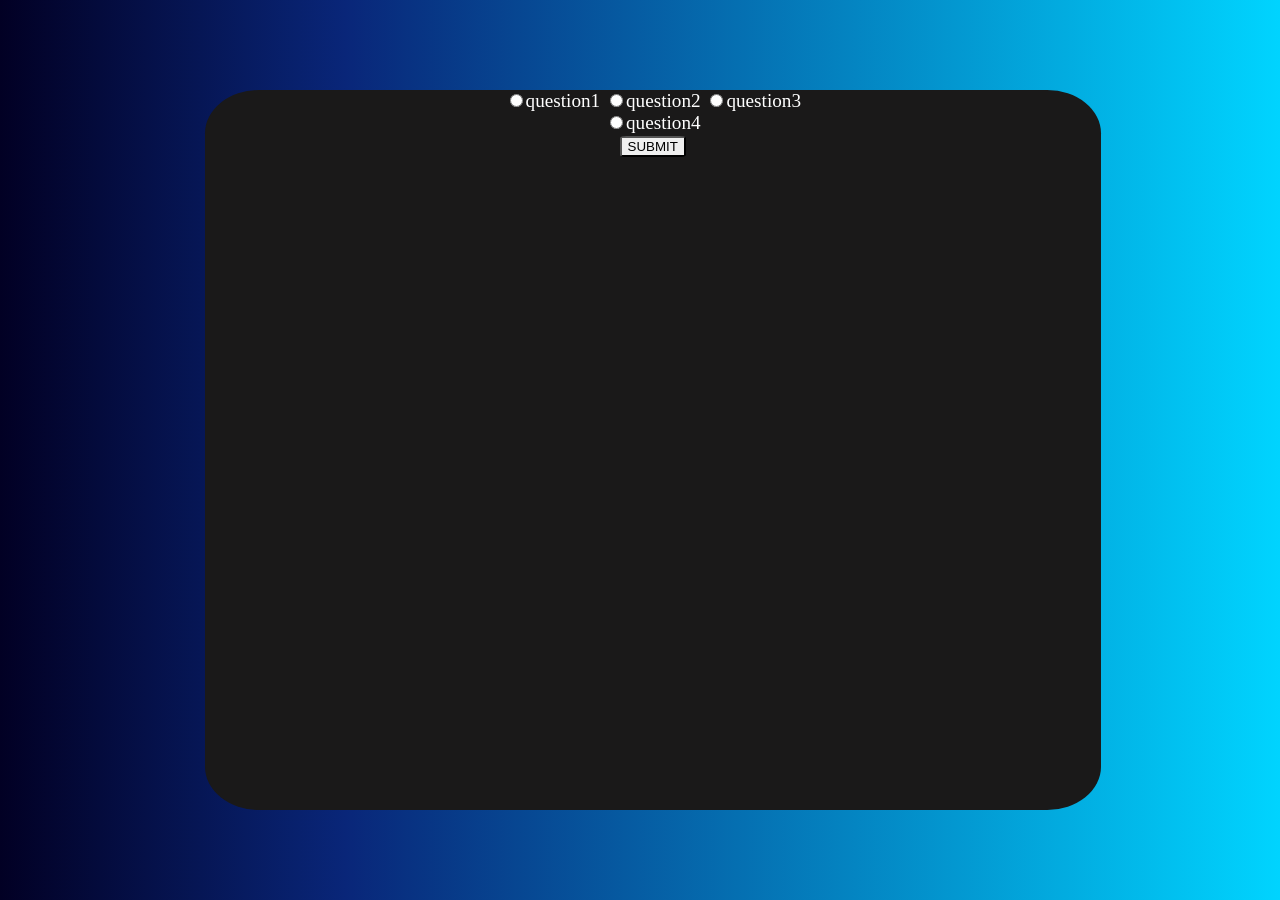
==== index.html @ d2f11b45 "worked on mobile ui and fixed bugs" ====
<!DOCTYPE html>
<html lang="en">

<head>
    <meta charset="UTF-8">
    <meta http-equiv="X-UA-Compatible" content="IE=edge">
    <meta name="viewport" content="width=device-width, initial-scale=1.0">
    <title>Document</title>
    <link rel="stylesheet" href="style.css">
</head>

<body>
 <div class="box-div">
      <div id="bruh">
   
        <input type="radio" name="question1" class="questions" id="A"><label id="label-el-A" for="A">question1</label>
        <input type="radio" name="question1" class="questions" id="B"><label id="label-el-B" for="B">question2</label>
        <input type="radio" name="question1" class="questions" id="C"><label for="C">question3</label><br>
        <input type="radio" name="question1" class="questions" id="D"><label for="D">question4</label><br>
        <input type="submit" value="SUBMIT" class="questions" id="SUBMIT-EL" onclick="submit()">
        </div>
        <div class="bruh">

        </div>
        <div class="bruh">
        
        </div>
        <div class="bruh">
        
        </div>
        <div class="bruh">
        
        </div>
        <div class="bruh">
        
        </div>
        <div class="bruh">
        
        </div>
        <div class="bruh">
        
        </div>
        <div class="bruh">
        
        </div>
      </div id="bruh">
</div>
    <script src="script.js"></script>
</body>

</html>
---- style.css ----
html {
    background: rgb(2, 0, 36);
    background: linear-gradient(90deg, rgba(2, 0, 36, 1) 0%, rgba(9, 38, 121, 1) 27%, rgba(8, 50, 130, 1) 32%, rgba(0, 212, 255, 1) 100%);
    margin: 0%;
    padding: 0%;

}

#bruh {
    text-align: center;
    color: white;
    background-color: rgb(26, 25, 25);
    margin-top: 10%;
    width: 70%;
    position: absolute;
    top: 10%;
    left: 16%;
    height: 80vh;
    margin: auto;
    font-size: 120%;
    border-radius: 6%;
}

#SUBMIT-EL {
    border-radius: 10%;
}

#SUBMIT-EL:hover {
    background-color: grey;
}
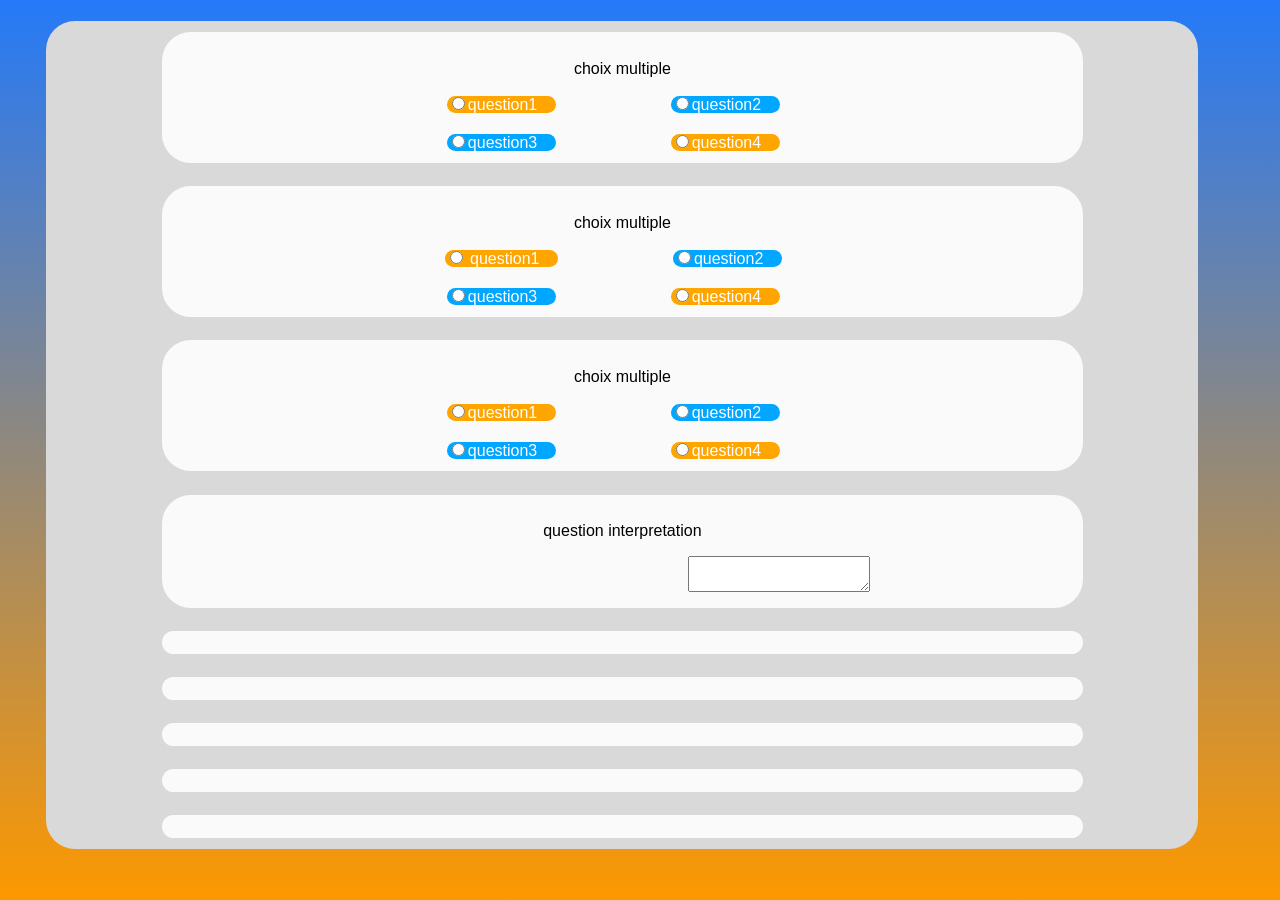
==== commit 8bf6cf5c: "worked on css" ====
--- a/index.html
+++ b/index.html
@@ -6,27 +6,47 @@
     <meta http-equiv="X-UA-Compatible" content="IE=edge">
     <meta name="viewport" content="width=device-width, initial-scale=1.0">
     <title>Document</title>
-    <link rel="stylesheet" href="style.css">
+    <link rel="stylesheet" href="mobile.css">
 </head>
 
 <body>
  <div class="box-div">
-      <div id="bruh">
-   
-        <input type="radio" name="question1" class="questions" id="A"><label id="label-el-A" for="A">question1</label>
-        <input type="radio" name="question1" class="questions" id="B"><label id="label-el-B" for="B">question2</label>
-        <input type="radio" name="question1" class="questions" id="C"><label for="C">question3</label><br>
-        <input type="radio" name="question1" class="questions" id="D"><label for="D">question4</label><br>
-        <input type="submit" value="SUBMIT" class="questions" id="SUBMIT-EL" onclick="submit()">
+      <div class="bruh">
+        <p>choix multiple</p>
+       <span id="spanA"> <input type="radio" name="question1" class="questions" class="questionA" id="A"><label id="label-el-A" for="A">question1</label></span>
+       <span id="spanB"><input type="radio" name="question1" class="questions" class="questionB" id="B"><label id="label-el-B" for="B">question2</label></span><br><br>
+       <span id="spanC"> <input type="radio" name="question1" class="questions" class="questionC" id="C"><label id="label-el-C" for="C">question3</label></span>
+        <span id="spanD"><input type="radio" name="question1" class="questions" class="questionD" id="D"><label id="label-el-D" for="D">question4</label></span>
+
         </div>
         <div class="bruh">
+                <p>choix multiple</p> 
+        <span id="spanA"> <input type="radio" name="question2" class="questions" class="questionA" id="2A"><label id="label-el-A" for="2A">
+                question1</label></span>
+        <span id="spanB"><input type="radio" name="question2" class="questions" class="questionB" id="2B"><label id="label-el-B"
+                for="2B">question2</label></span><br><br>
+        <span id="spanC"> <input type="radio" name="question2" class="questions" class="questionC" id="2C"><label id="label-el-C"
+                for="2C">question3</label></span>
+        <span id="spanD"><input type="radio" name="question2" class="questions" class="questionD" id="2D"><label id="label-el-D"
+                for="2D">question4</label></span>
+
+        </div>
+        <div class="bruh">
+                <p>choix multiple</p>
+        <span id="spanA"> <input type="radio" name="question3" class="questions" class="questionA" id="3A"><label id="label-el-A"
+                for="3A">question1</label></span>
+        <span id="spanB"><input type="radio" name="question3" class="questions" class="questionB" id="3B"><label id="label-el-B"
+                for="3B">question2</label></span><br><br>
+        <span id="spanC"> <input type="radio" name="question3" class="questions" class="questionC" id="3C"><label id="label-el-C"
+                for="3C">question3</label></span>
+        <span id="spanD"><input type="radio" name="question3" class="questions" class="questionD" id="3D"><label id="label-el-D"
+                for="3D">question4</label></span>
 
         </div>
         <div class="bruh">
         
-        </div>
-        <div class="bruh">
-        
+            <p>question interpretation</p>
+            <textarea id="question-interpreté-input" ></textarea>
         </div>
         <div class="bruh">
         
--- a/mobile.css
+++ b/mobile.css
@@ -0,0 +1,121 @@
+/* Rectangle 1 */
+:root {
+    /* Rectangle 1 */
+
+    position: absolute;
+    width: 100%;
+    height: 100%;
+
+    background: linear-gradient(0deg, #FD9800 0%, rgba(0, 102, 255, 0.880208) 102.64%, rgba(217, 217, 217, 0) 102.65%);
+    background-attachment: fixed;
+font-family: Verdana, Geneva, Tahoma, sans-serif;
+font-size: 100%;
+}
+
+/* Rectangle 5 */
+
+/* Rectangle 5 */
+.box-div {
+    position: absolute;
+    width: 90%;
+    height: fit-content;
+    margin: 5%;
+    background: #D9D9D9;
+    border-radius: 29px;
+    display: flex;
+    align-items: center;
+    justify-content: center;
+    flex-direction: column;
+    margin-bottom: 10%;
+    margin-left: 3%;
+    margin-top: 1%;
+
+}
+
+
+
+
+
+
+
+/* Rectangle 30 */
+.bruh {
+    width: 80%;
+    height: fit-content;
+    background: rgba(255, 255, 255, 0.880208);
+    border-radius: 28.63025px;
+   
+    margin-bottom: 1%;
+    margin-top: 1%;
+    padding: 1% 0%;
+    text-align: center;
+}
+
+p{
+text-align: center;
+}
+
+#spanA {
+  position: relative;
+  right: 7%;
+  color: white;
+  background-color: orange;
+  padding-right: 2%;
+  border-radius: 100px;
+  
+}
+
+#spanA:hover{
+    background-color: rgb(191, 125, 3);
+}
+
+#spanB {
+    position: relative;
+    left: 5%;
+    color: white;
+        background-color: rgb(0, 166, 255);
+        padding-right: 2%;
+        border-radius: 10px;
+}
+
+
+
+#spanC {
+    position: relative;
+    right: 7%;
+    position: relative;
+    color: white;
+    background-color: rgb(0, 166, 255);
+    padding-right: 2%;
+    border-radius: 10px;
+}
+
+
+
+#spanD {
+    position: relative;
+    left: 5%;
+    color: white;
+    background-color: orange;
+    padding-right: 2%;
+    border-radius: 10px;
+    
+}
+
+
+
+
+#question-interpreté-input{
+    position: relative;
+    left: 17%;
+    
+    
+}
+
+input{
+position: relative;
+top: 1%;
+}
+
+
+
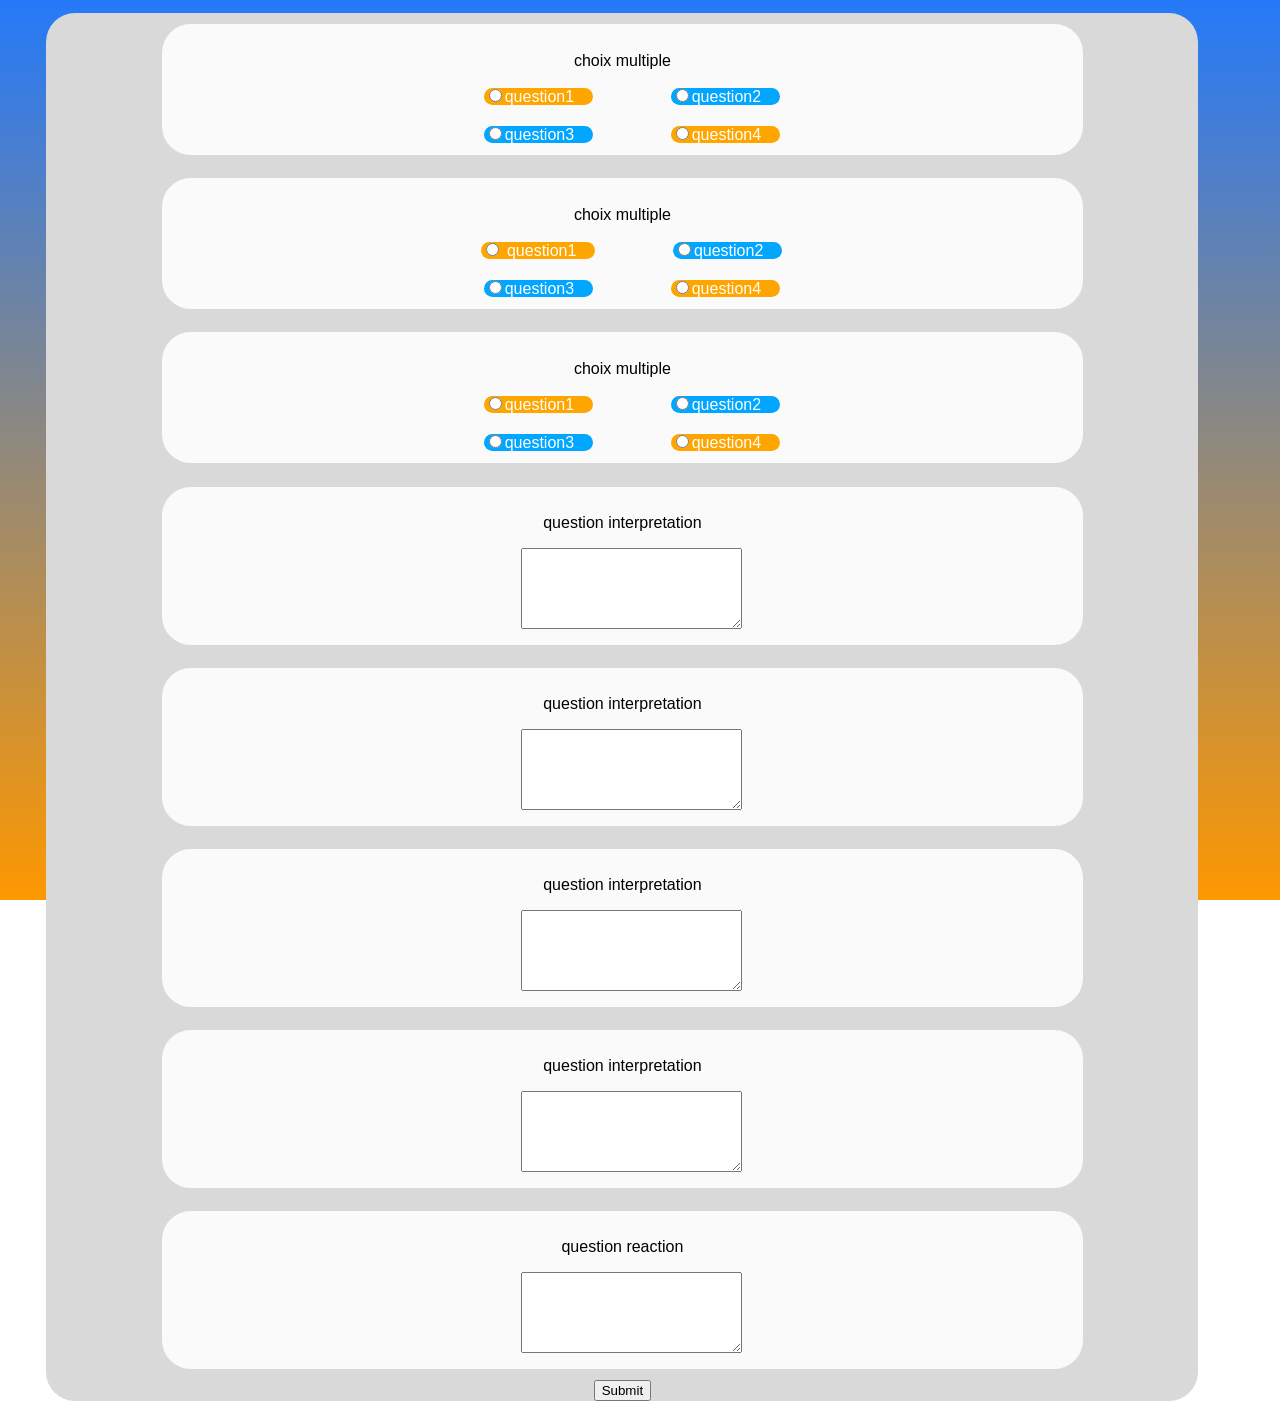
==== commit b7d8436c: "tried to work on mobile css" ====
--- a/index.html
+++ b/index.html
@@ -10,60 +10,62 @@
 </head>
 
 <body>
- <div class="box-div">
+ <div id="box-div">
       <div class="bruh">
         <p>choix multiple</p>
-       <span id="spanA"> <input type="radio" name="question1" class="questions" class="questionA" id="A"><label id="label-el-A" for="A">question1</label></span>
-       <span id="spanB"><input type="radio" name="question1" class="questions" class="questionB" id="B"><label id="label-el-B" for="B">question2</label></span><br><br>
-       <span id="spanC"> <input type="radio" name="question1" class="questions" class="questionC" id="C"><label id="label-el-C" for="C">question3</label></span>
-        <span id="spanD"><input type="radio" name="question1" class="questions" class="questionD" id="D"><label id="label-el-D" for="D">question4</label></span>
+       <span class="spanA"> <input type="radio" name="question1" class="questions" class="questionA" id="A"><label id="label-el-A" for="A">question1</label></span>
+       <span class="spanB"><input type="radio" name="question1" class="questions" class="questionB" id="B"><label id="label-el-B" for="B">question2</label></span><br><br>
+       <span class="spanC"> <input type="radio" name="question1" class="questions" class="questionC" id="C"><label id="label-el-C" for="C">question3</label></span>
+        <span class="spanD"><input type="radio" name="question1" class="questions" class="questionD" id="D"><label id="label-el-D" for="D">question4</label></span>
 
         </div>
         <div class="bruh">
                 <p>choix multiple</p> 
-        <span id="spanA"> <input type="radio" name="question2" class="questions" class="questionA" id="2A"><label id="label-el-A" for="2A">
+        <span class="spanA"> <input type="radio" name="question2" class="questions" class="questionA" id="A2"><label id="label-el-A" for="2A">
                 question1</label></span>
-        <span id="spanB"><input type="radio" name="question2" class="questions" class="questionB" id="2B"><label id="label-el-B"
+        <span class="spanB"><input type="radio" name="question2" class="questions" class="questionB" id="B2"><label id="label-el-B"
                 for="2B">question2</label></span><br><br>
-        <span id="spanC"> <input type="radio" name="question2" class="questions" class="questionC" id="2C"><label id="label-el-C"
+        <span class="spanC"> <input type="radio" name="question2" class="questions" class="questionC" id="C2"><label id="label-el-C"
                 for="2C">question3</label></span>
-        <span id="spanD"><input type="radio" name="question2" class="questions" class="questionD" id="2D"><label id="label-el-D"
+        <span class="spanD"><input type="radio" name="question2" class="questions" class="questionD" id="D2"><label id="label-el-D"
                 for="2D">question4</label></span>
 
         </div>
         <div class="bruh">
                 <p>choix multiple</p>
-        <span id="spanA"> <input type="radio" name="question3" class="questions" class="questionA" id="3A"><label id="label-el-A"
+        <span class="spanA"> <input type="radio" name="question3" class="questions" class="questionA" id="A3"><label id="label-el-A"
                 for="3A">question1</label></span>
-        <span id="spanB"><input type="radio" name="question3" class="questions" class="questionB" id="3B"><label id="label-el-B"
+        <span class="spanB"><input type="radio" name="question3" class="questions" class="questionB" id="B3"><label id="label-el-B"
                 for="3B">question2</label></span><br><br>
-        <span id="spanC"> <input type="radio" name="question3" class="questions" class="questionC" id="3C"><label id="label-el-C"
+        <span class="spanC"> <input type="radio" name="question3" class="questions" class="questionC" id="C3"><label id="label-el-C"
                 for="3C">question3</label></span>
-        <span id="spanD"><input type="radio" name="question3" class="questions" class="questionD" id="3D"><label id="label-el-D"
+        <span class="spanD"><input type="radio" name="question3" class="questions" class="questionD" id="D3"><label id="label-el-D"
                 for="3D">question4</label></span>
 
         </div>
         <div class="bruh">
         
             <p>question interpretation</p>
-            <textarea id="question-interpreté-input" ></textarea>
+            <textarea class="question-interpreté-input" cols="25" rows="5"></textarea>
         </div>
         <div class="bruh">
-        
+        <p>question interpretation</p>
+        <textarea class="question-interpreté-input" cols="25" rows="5"></textarea>
         </div>
         <div class="bruh">
-        
+        <p>question interpretation</p>
+        <textarea class="question-interpreté-input" cols="25" rows="5"></textarea>
         </div>
         <div class="bruh">
-        
+        <p>question interpretation</p>
+        <textarea class="question-interpreté-input" cols="25" rows="5"></textarea>
         </div>
         <div class="bruh">
-        
+        <p>question reaction</p>
+        <textarea class="question-interpreté-input" cols="25" rows="5"></textarea>
         </div>
-        <div class="bruh">
-        
-        </div>
-      </div id="bruh">
+        <input type="submit" name="" id=""> 
+     
 </div>
     <script src="script.js"></script>
 </body>
--- a/mobile.css
+++ b/mobile.css
@@ -1,24 +1,29 @@
 /* Rectangle 1 */
-:root {
+html {
     /* Rectangle 1 */
 
-    position: absolute;
-    width: 100%;
-    height: 100%;
+height: 100%;
+width: 100%;
 
     background: linear-gradient(0deg, #FD9800 0%, rgba(0, 102, 255, 0.880208) 102.64%, rgba(217, 217, 217, 0) 102.65%);
     background-attachment: fixed;
-font-family: Verdana, Geneva, Tahoma, sans-serif;
+font-family: Verdana, Tahoma, sans-serif;
 font-size: 100%;
+
+}
+
+body{
+    height: 100%;
+    width: 100%;
 }
 
 /* Rectangle 5 */
 
 /* Rectangle 5 */
-.box-div {
-    position: absolute;
+#box-div {
+   
     width: 90%;
-    height: fit-content;
+    height:  fit-content;
     margin: 5%;
     background: #D9D9D9;
     border-radius: 29px;
@@ -41,81 +46,168 @@
 /* Rectangle 30 */
 .bruh {
     width: 80%;
-    height: fit-content;
+    height: 100%;
     background: rgba(255, 255, 255, 0.880208);
     border-radius: 28.63025px;
-   
     margin-bottom: 1%;
     margin-top: 1%;
     padding: 1% 0%;
-    text-align: center;
+    text-align: center; 
 }
 
 p{
 text-align: center;
 }
 
-#spanA {
+
+.spanA {
   position: relative;
-  right: 7%;
+  right: 3%;
+  height: 100%;
   color: white;
   background-color: orange;
   padding-right: 2%;
   border-radius: 100px;
-  
-}
-
-#spanA:hover{
+  top: 100;
+}
+
+.spanA:hover{
     background-color: rgb(191, 125, 3);
 }
 
-#spanB {
+.spanB {
     position: relative;
     left: 5%;
-    color: white;
-        background-color: rgb(0, 166, 255);
-        padding-right: 2%;
-        border-radius: 10px;
-}
-
-
-
-#spanC {
-    position: relative;
-    right: 7%;
-    position: relative;
     color: white;
     background-color: rgb(0, 166, 255);
     padding-right: 2%;
     border-radius: 10px;
 }
 
-
-
-#spanD {
+.spanB:hover,.spanC:hover  {
+    background-color: rgb(0, 113, 154);
+}
+
+.spanC {
+    position: relative;
+    color: white;
+    background-color: rgb(0, 166, 255);
+    padding-right: 2%;
+    border-radius: 10px;
+    right: 3%;
+}
+
+
+
+.spanD {
     position: relative;
     left: 5%;
     color: white;
     background-color: orange;
     padding-right: 2%;
     border-radius: 10px;
+    bottom: 100%;
     
 }
 
-
-
-
-#question-interpreté-input{
-    position: relative;
-    left: 17%;
+.spanD:hover {
+    background-color: rgb(191, 125, 3);
+}
+
+
+
+
+.question-interpreté-input{
+    position: relative;
+    left: 1%;
     
     
 }
 
-input{
+label{
 position: relative;
-top: 1%;
-}
-
-
-
+}
+
+#A{
+ position: relative;
+ top: 2%;  
+}
+
+#B {
+    position: relative;
+    top: 2%;
+}
+
+#C {
+    position: relative;
+    top: 2%;
+}
+
+#D {
+    position: relative;
+    top: 2%;
+}
+
+#A2 {
+    position: relative;
+    top: 2%;
+}
+
+#B2 {
+    position: relative;
+    top: 2%;
+}
+
+#C2 {
+    position: relative;
+    top: 2%;
+}
+
+#D2 {
+    position: relative;
+    top: 2%;
+}
+
+
+#A2 {
+    position: relative;
+    top: 2%;
+}
+
+#B2 {
+    position: relative;
+    top: 2%;
+}
+
+#C2 {
+    position: relative;
+    top: 2%;
+}
+
+#D2 {
+    position: relative;
+    top: 2%;
+}
+
+
+#A3 {
+    position: relative;
+    top: 2%;
+}
+
+#B3 {
+    position: relative;
+    top: 2%;
+}
+
+#C3 {
+    position: relative;
+    top: 2%;
+}
+
+#D3 {
+    position: relative;
+    top: 2%;
+}
+
+
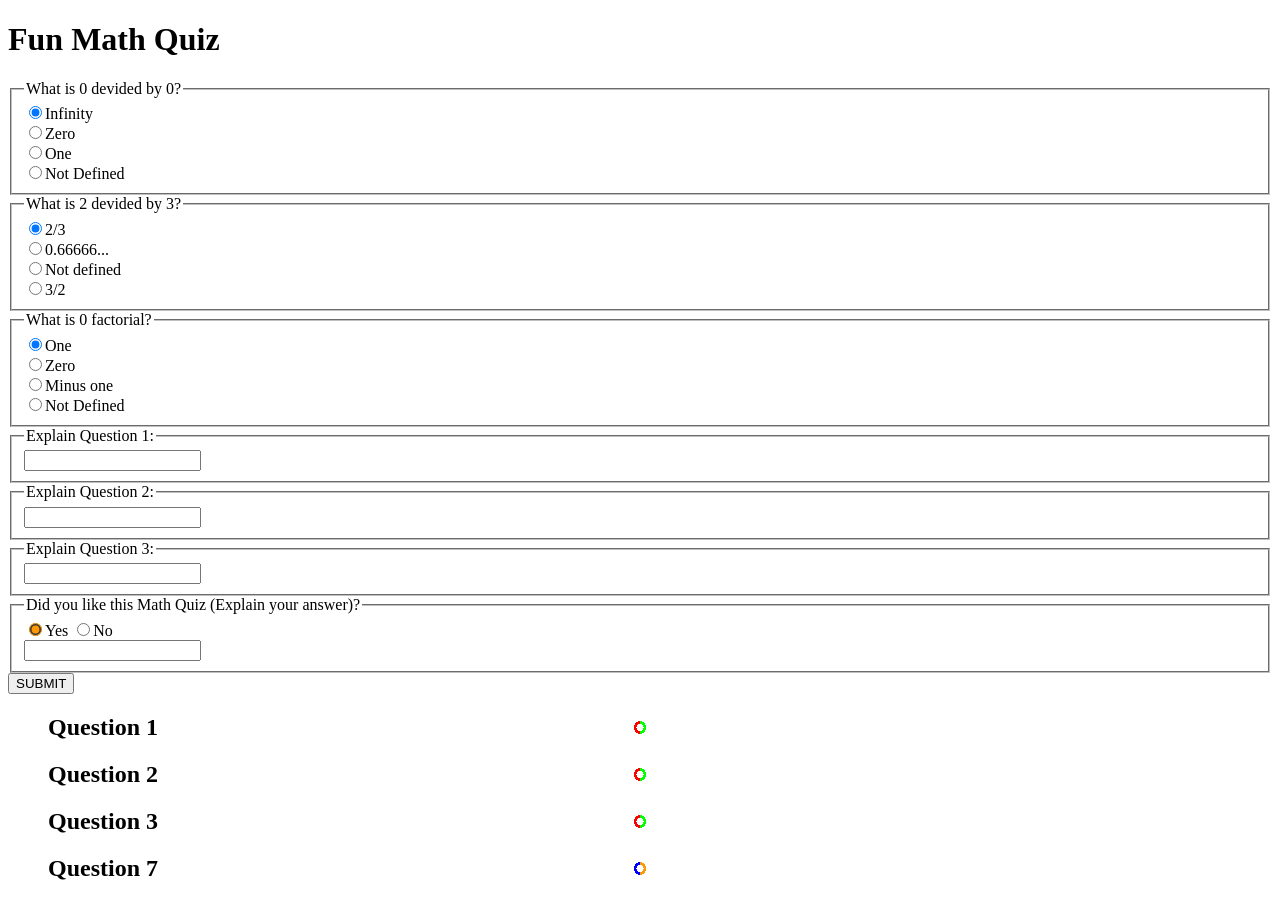
==== commit ae8e00e4: "Added Only one time per IP adress mechanic, made CSS nice and made a working answer chart" ====
--- a/index.html
+++ b/index.html
@@ -1,73 +1,131 @@
 <!DOCTYPE html>
 <html lang="en">
 
-<head>
-    <meta charset="UTF-8">
-    <meta http-equiv="X-UA-Compatible" content="IE=edge">
-    <meta name="viewport" content="width=device-width, initial-scale=1.0">
-    <title>Document</title>
-    <link rel="stylesheet" href="mobile.css">
-</head>
+    <head>
+        <meta charset="UTF-8">
+        <meta http-equiv="X-UA-Compatible" content="IE=edge">
+        <meta name="viewport" content="width=device-width, initial-scale=1.0">
+        <title>Document</title>
+        <link rel="stylesheet" href="mobile.css">
+    </head>
 
-<body>
- <div id="box-div">
-      <div class="bruh">
-        <p>choix multiple</p>
-       <span class="spanA"> <input type="radio" name="question1" class="questions" class="questionA" id="A"><label id="label-el-A" for="A">question1</label></span>
-       <span class="spanB"><input type="radio" name="question1" class="questions" class="questionB" id="B"><label id="label-el-B" for="B">question2</label></span><br><br>
-       <span class="spanC"> <input type="radio" name="question1" class="questions" class="questionC" id="C"><label id="label-el-C" for="C">question3</label></span>
-        <span class="spanD"><input type="radio" name="question1" class="questions" class="questionD" id="D"><label id="label-el-D" for="D">question4</label></span>
-
+    <body>
+        <div class = "box-div">
+            <h1 id="title">Fun Math Quiz</h1> 
+            <form method="post">
+                <fieldset class = "question">
+                    <legend>What is 0 devided by 0?</legend>
+                    <div><input type="radio" name="question1" class="checkbox" value="0" checked="checked"><label>Infinity</label></div>
+                    <div><input type="radio" name="question1" class="checkbox" value="1"><label>Zero</label></div>
+                    <div><input type="radio" name="question1" class="checkbox" value="2"><label>One</label></div>
+                    <div><input type="radio" name="question1" class="checkbox" value="3"><label>Not Defined</label></div>
+                </fieldset>
+                <fieldset class = "question">
+                    <legend>What is 2 devided by 3?</legend>
+                    <div><input type="radio" name="question2" class="checkbox" value="0" checked="checked"><label>2/3</label></div>
+                    <div><input type="radio" name="question2" class="checkbox" value="1"><label">0.66666...</label></div>
+                    <div><input type="radio" name="question2" class="checkbox" value="2"><label>Not defined</label></div>
+                    <div><input type="radio" name="question2" class="checkbox" value="3"><label>3/2</label></div>
+                </fieldset>
+                <fieldset class = "question">
+                    <legend>What is 0 factorial?</legend>
+                    <div><input type="radio" name="question3" class="checkbox" value="0" checked="checked"><label>One</label></div>
+                    <div><input type="radio" name="question3" class="checkbox" value="1"><label>Zero</label></div>
+                    <div><input type="radio" name="question3" class="checkbox" value="2"><label>Minus one</label></div>
+                    <div><input type="radio" name="question3" class="checkbox" value="3"><label>Not Defined</label></div>
+                </fieldset>
+                <fieldset class = "question">
+                    <legend>Explain Question 1:</legend>
+                    <div><input type="textarea" name="question4" class="textbox"></div>
+                </fieldset>
+                <fieldset class = "question">
+                    <legend>Explain Question 2:</legend>
+                    <div><input type="textarea" name="question5" class="textbox"></div>
+                </fieldset>
+                <fieldset class = "question">
+                    <legend>Explain Question 3:</legend>
+                    <div><input type="textarea" name="question6" class="textbox"></div>
+                </fieldset>
+                <fieldset class = "question">
+                    <legend>Did you like this Math Quiz (Explain your answer)?</legend>
+                    <div id="divYN"><input type="radio" name="question7" class="yesNo" value="0" style="accent-color:#FD9800" checked="checked"><label>Yes</label>
+                         <input type="radio" name="question7" class="yesNo" value="1" style="accent-color:#0000ff"><label>No</label></div>
+                    <div><input type="textarea" name="question7.2" class="textbox"></div>
+                </fieldset>
+                <input type="submit" value="SUBMIT" id="submit">
+            </form>
+            <div id= "statistics">
+                <figure class="pie-chart" style="background:
+                    radial-gradient(
+                        circle closest-side,
+                        white 0,
+                        white 26.22%,
+                        transparent 26.22%,
+                        transparent 46%,
+                        white 0
+                    ),
+                    conic-gradient(
+                        #00ff00 0,
+                        #00ff00 50%,
+                        #ff0000 0,
+                        #ff0000 100%
+                    );">
+                    <h2>Question 1</h2>
+                </figure>
+                <figure class="pie-chart" style="background:
+                    radial-gradient(
+                        circle closest-side,
+                        white 0,
+                        white 26.22%,
+                        transparent 26.22%,
+                        transparent 46%,
+                        white 0
+                    ),
+                    conic-gradient(
+                        #00ff00 0,
+                        #00ff00 50%,
+                        #ff0000 0,
+                        #ff0000 100%
+                    );">
+                    <h2>Question 2</h2>
+                </figure>
+                <figure class="pie-chart" style="background:
+                    radial-gradient(
+                        circle closest-side,
+                        white 0,
+                        white 26.22%,
+                        transparent 26.22%,
+                        transparent 46%,
+                        white 0
+                    ),
+                    conic-gradient(
+                        #00ff00 0,
+                        #00ff00 50%,
+                        #ff0000 0,
+                        #ff0000 100%
+                    );">
+                    <h2>Question 3</h2>
+                </figure>
+                <figure class="pie-chart" style="background:
+                    radial-gradient(
+                        circle closest-side,
+                        white 0,
+                        white 26.22%,
+                        transparent 26.22%,
+                        transparent 46%,
+                        white 0
+                    ),
+                    conic-gradient(
+                        #FD9800 0,
+                        #FD9800 50%,
+                        #0000ff 0,
+                        #0000ff 100%
+                    );">
+                    <h2>Question 7</h2>
+                </figure> 
+            </div>
         </div>
-        <div class="bruh">
-                <p>choix multiple</p> 
-        <span class="spanA"> <input type="radio" name="question2" class="questions" class="questionA" id="A2"><label id="label-el-A" for="2A">
-                question1</label></span>
-        <span class="spanB"><input type="radio" name="question2" class="questions" class="questionB" id="B2"><label id="label-el-B"
-                for="2B">question2</label></span><br><br>
-        <span class="spanC"> <input type="radio" name="question2" class="questions" class="questionC" id="C2"><label id="label-el-C"
-                for="2C">question3</label></span>
-        <span class="spanD"><input type="radio" name="question2" class="questions" class="questionD" id="D2"><label id="label-el-D"
-                for="2D">question4</label></span>
-
-        </div>
-        <div class="bruh">
-                <p>choix multiple</p>
-        <span class="spanA"> <input type="radio" name="question3" class="questions" class="questionA" id="A3"><label id="label-el-A"
-                for="3A">question1</label></span>
-        <span class="spanB"><input type="radio" name="question3" class="questions" class="questionB" id="B3"><label id="label-el-B"
-                for="3B">question2</label></span><br><br>
-        <span class="spanC"> <input type="radio" name="question3" class="questions" class="questionC" id="C3"><label id="label-el-C"
-                for="3C">question3</label></span>
-        <span class="spanD"><input type="radio" name="question3" class="questions" class="questionD" id="D3"><label id="label-el-D"
-                for="3D">question4</label></span>
-
-        </div>
-        <div class="bruh">
-        
-            <p>question interpretation</p>
-            <textarea class="question-interpreté-input" cols="25" rows="5"></textarea>
-        </div>
-        <div class="bruh">
-        <p>question interpretation</p>
-        <textarea class="question-interpreté-input" cols="25" rows="5"></textarea>
-        </div>
-        <div class="bruh">
-        <p>question interpretation</p>
-        <textarea class="question-interpreté-input" cols="25" rows="5"></textarea>
-        </div>
-        <div class="bruh">
-        <p>question interpretation</p>
-        <textarea class="question-interpreté-input" cols="25" rows="5"></textarea>
-        </div>
-        <div class="bruh">
-        <p>question reaction</p>
-        <textarea class="question-interpreté-input" cols="25" rows="5"></textarea>
-        </div>
-        <input type="submit" name="" id=""> 
-     
-</div>
-    <script src="script.js"></script>
-</body>
+        <script src="script.js"></script>
+    </body>
 
 </html>
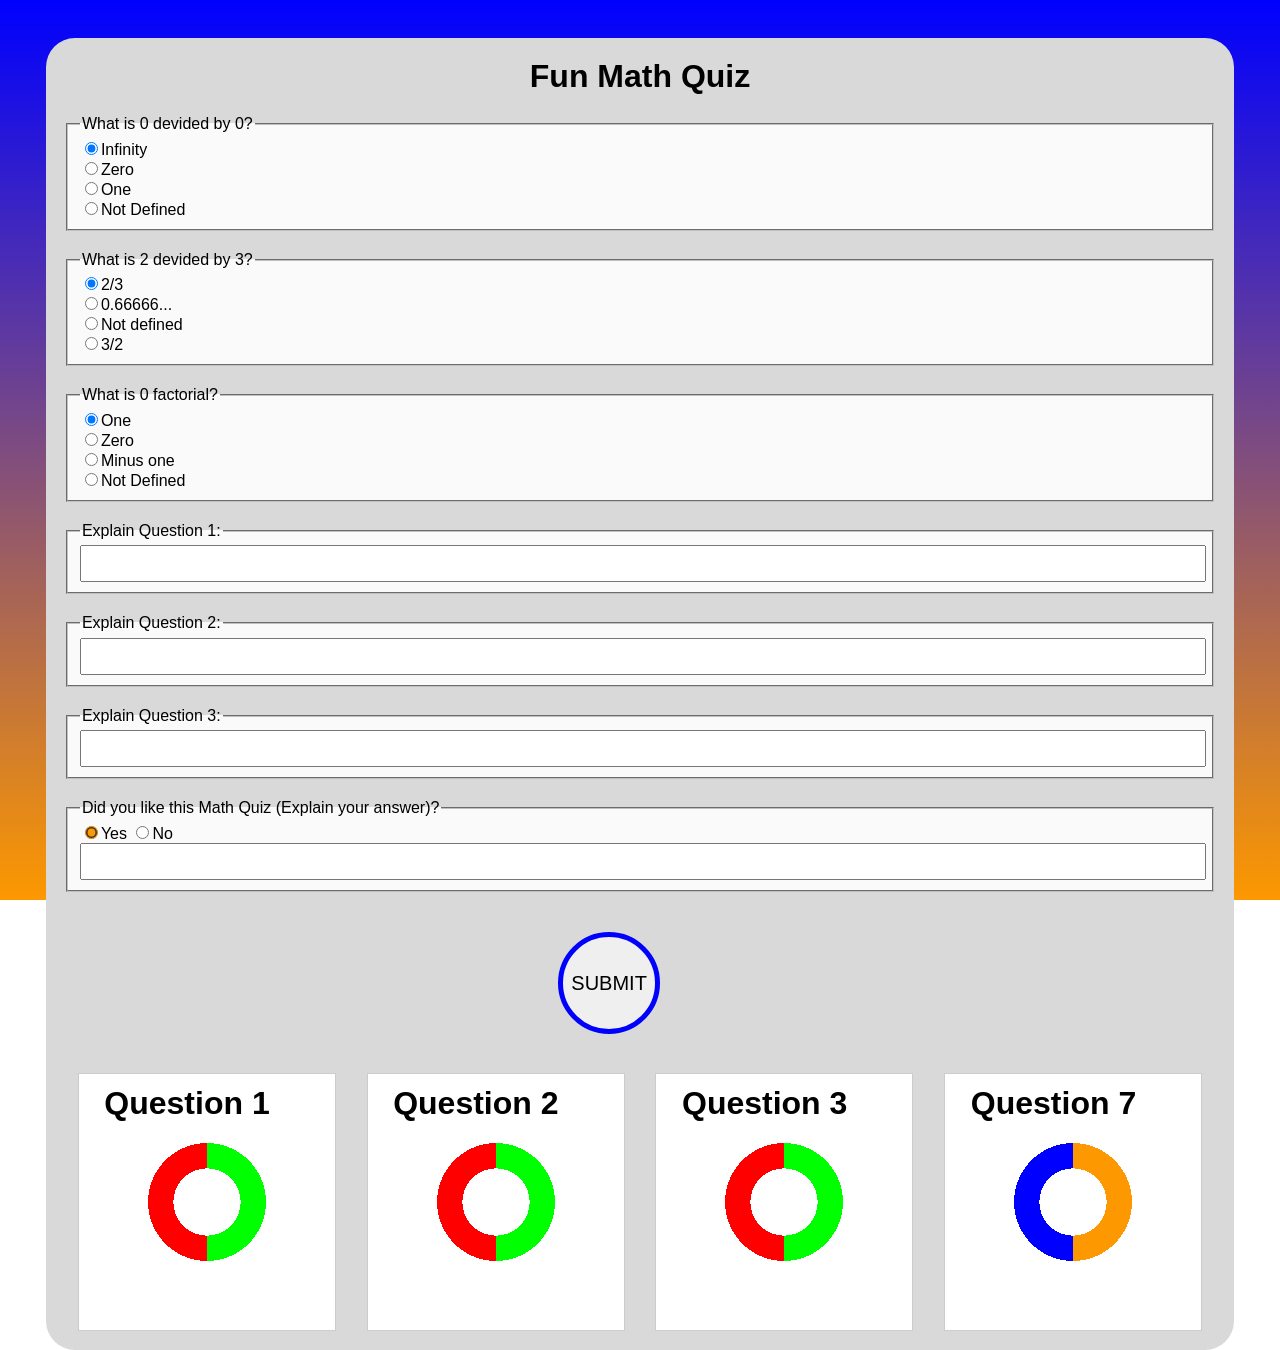
==== commit ff95f2eb: "Fixed misslinked stylesheet and added a reset function. It resets when you type in the last textarea" ====
--- a/index.html
+++ b/index.html
@@ -6,7 +6,7 @@
         <meta http-equiv="X-UA-Compatible" content="IE=edge">
         <meta name="viewport" content="width=device-width, initial-scale=1.0">
         <title>Document</title>
-        <link rel="stylesheet" href="mobile.css">
+        <link rel="stylesheet" href="styles.css">
     </head>
 
     <body>
--- a/styles.css
+++ b/styles.css
@@ -0,0 +1,101 @@
+:root {
+
+    position: absolute;
+    width: 100%;
+    height: 100%;
+
+    background: linear-gradient(0deg, #FD9800 0%, #0000ff 100%);
+    background-attachment: fixed;
+    font-family: Verdana, Geneva, Tahoma, sans-serif;
+    font-size: 100%;
+}
+
+.box-div {
+
+    display: flex;
+    align-items:stretch;
+    justify-content: center;
+    flex-direction: column;
+    margin: 3%;
+    background: #D9D9D9;
+    border-radius: 29px;
+}
+
+
+.question {
+    z-index: 0;
+    background: rgba(255, 255, 255, 0.880208);
+    display: flex;
+    align-items:stretch;
+    justify-content: center;
+    flex-direction: column;
+    margin: 20px;
+    padding-right: 20px;
+}
+
+
+#title {
+    margin: 20px auto 0px auto;
+}
+
+
+.pie-chart {
+	position: relative;
+	width: 20vw;
+	min-height: 20vw;
+	margin: 20px 0px;
+	outline: 1px solid #ccc;
+}
+.pie-chart h2 {
+	position: absolute;
+    font-size: 2.5vw;
+	margin: 2vw;
+    margin-top: 0.8vw;
+}
+.pie-chart span:after {
+	display: inline-block;
+	content: "";
+	width: 0.8em;
+	height: 0.8em;
+	margin-left: 0.4em;
+	height: 0.8em;
+	border-radius: 0.2em;
+	background: currentColor;
+}
+
+#statistics {
+    display: flex;
+    align-items: center;
+    justify-content: space-evenly;
+    flex-direction: row;
+
+}
+
+#submit {
+    padding: auto;
+    border:5px solid #0000ff;
+    border-radius: 100%;
+    width: 8vw;
+    height: 8vw;
+    min-width: 100px;
+    min-height: 100px;
+    margin:  20px 40vw;
+    font-size: 20px;
+}
+
+#submit:hover{
+    border-width: 10px;
+    font-size: 22px;
+    font-style: bold;
+
+}
+
+.textbox {
+    width: 100%;
+    font-size: 20px;
+    padding:5px;
+}
+
+.divYN {
+    flex-direction: column;
+}
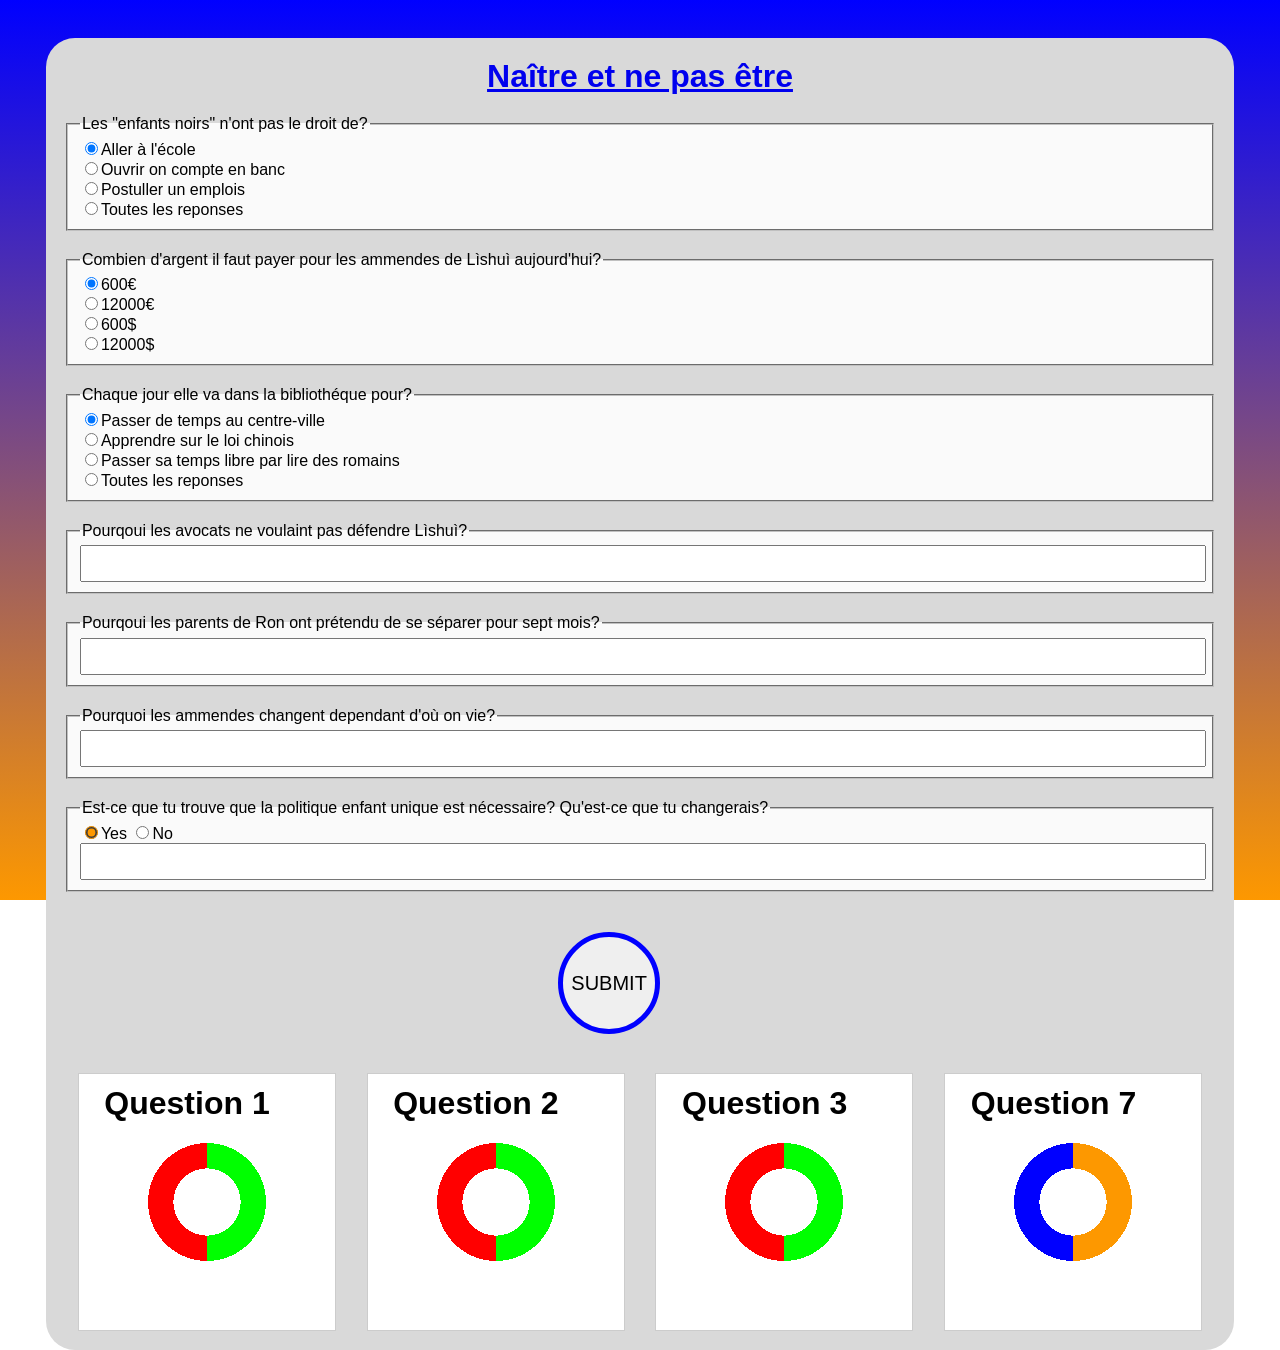
==== commit 61a7d4cc: "updated HTML for non-server development" ====
--- a/index.html
+++ b/index.html
@@ -11,47 +11,47 @@
 
     <body>
         <div class = "box-div">
-            <h1 id="title">Fun Math Quiz</h1> 
+            <h1 id="title"><a href="https://www.youtube.com/watch?v=vOMMPsiVZDc">Naître et ne pas être</a></h1>
             <form method="post">
                 <fieldset class = "question">
-                    <legend>What is 0 devided by 0?</legend>
-                    <div><input type="radio" name="question1" class="checkbox" value="0" checked="checked"><label>Infinity</label></div>
-                    <div><input type="radio" name="question1" class="checkbox" value="1"><label>Zero</label></div>
-                    <div><input type="radio" name="question1" class="checkbox" value="2"><label>One</label></div>
-                    <div><input type="radio" name="question1" class="checkbox" value="3"><label>Not Defined</label></div>
-                </fieldset>
-                <fieldset class = "question">
-                    <legend>What is 2 devided by 3?</legend>
-                    <div><input type="radio" name="question2" class="checkbox" value="0" checked="checked"><label>2/3</label></div>
-                    <div><input type="radio" name="question2" class="checkbox" value="1"><label">0.66666...</label></div>
-                    <div><input type="radio" name="question2" class="checkbox" value="2"><label>Not defined</label></div>
-                    <div><input type="radio" name="question2" class="checkbox" value="3"><label>3/2</label></div>
-                </fieldset>
-                <fieldset class = "question">
-                    <legend>What is 0 factorial?</legend>
-                    <div><input type="radio" name="question3" class="checkbox" value="0" checked="checked"><label>One</label></div>
-                    <div><input type="radio" name="question3" class="checkbox" value="1"><label>Zero</label></div>
-                    <div><input type="radio" name="question3" class="checkbox" value="2"><label>Minus one</label></div>
-                    <div><input type="radio" name="question3" class="checkbox" value="3"><label>Not Defined</label></div>
-                </fieldset>
-                <fieldset class = "question">
-                    <legend>Explain Question 1:</legend>
-                    <div><input type="textarea" name="question4" class="textbox"></div>
-                </fieldset>
-                <fieldset class = "question">
-                    <legend>Explain Question 2:</legend>
-                    <div><input type="textarea" name="question5" class="textbox"></div>
-                </fieldset>
-                <fieldset class = "question">
-                    <legend>Explain Question 3:</legend>
-                    <div><input type="textarea" name="question6" class="textbox"></div>
-                </fieldset>
-                <fieldset class = "question">
-                    <legend>Did you like this Math Quiz (Explain your answer)?</legend>
-                    <div id="divYN"><input type="radio" name="question7" class="yesNo" value="0" style="accent-color:#FD9800" checked="checked"><label>Yes</label>
-                         <input type="radio" name="question7" class="yesNo" value="1" style="accent-color:#0000ff"><label>No</label></div>
-                    <div><input type="textarea" name="question7.2" class="textbox"></div>
-                </fieldset>
+                        <legend>Les "enfants noirs" n'ont pas le droit de?</legend>
+                        <div><input type="radio" name="question1" class="checkbox" value="0" checked="checked"><label>Aller à l'école</label></div>
+                        <div><input type="radio" name="question1" class="checkbox" value="1"><label>Ouvrir on compte en banc</label></div>
+                        <div><input type="radio" name="question1" class="checkbox" value="2"><label>Postuller un emplois</label></div>
+                        <div><input type="radio" name="question1" class="checkbox" value="3"><label>Toutes les reponses</label></div>
+                    </fieldset>
+                    <fieldset class = "question">
+                        <legend>Combien d'argent il faut payer pour les ammendes de Lìshuì aujourd'hui?</legend>
+                        <div><input type="radio" name="question2" class="checkbox" value="0" checked="checked"><label>600€</label></div>
+                        <div><input type="radio" name="question2" class="checkbox" value="1"><label">12000€</label></div>
+                        <div><input type="radio" name="question2" class="checkbox" value="2"><label>600$</label></div>
+                        <div><input type="radio" name="question2" class="checkbox" value="3"><label>12000$</label></div>
+                    </fieldset>
+                    <fieldset class = "question">
+                        <legend>Chaque jour elle va dans la bibliothéque pour?</legend>
+                        <div><input type="radio" name="question3" class="checkbox" value="0" checked="checked"><label>Passer de temps au centre-ville</label></div>
+                        <div><input type="radio" name="question3" class="checkbox" value="1"><label>Apprendre sur le loi chinois</label></div>
+                        <div><input type="radio" name="question3" class="checkbox" value="2"><label>Passer sa temps libre par lire des romains</label></div>
+                        <div><input type="radio" name="question3" class="checkbox" value="3"><label>Toutes les reponses</label></div>
+                    </fieldset>
+                    <fieldset class = "question">
+                        <legend>Pourqoui les avocats ne voulaint pas défendre Lìshuì?</legend>
+                        <div><input type="textarea" name="question4" class="textbox"></div>
+                    </fieldset>
+                    <fieldset class = "question">
+                        <legend>Pourqoui les parents de Ron ont prétendu de se séparer pour sept mois?</legend>
+                        <div><input type="textarea" name="question5" class="textbox"></div>
+                    </fieldset>
+                    <fieldset class = "question">
+                        <legend>Pourquoi les ammendes changent dependant d'où on vie?</legend>
+                        <div><input type="textarea" name="question6" class="textbox"></div>
+                    </fieldset>
+                    <fieldset class = "question">
+                        <legend>Est-ce que tu trouve que la politique enfant unique est nécessaire? Qu'est-ce que tu changerais?</legend>
+                        <div id="divYN"><input type="radio" name="question7" class="yesNo" value="0" style="accent-color:#FD9800" checked="checked"><label>Yes</label>
+                             <input type="radio" name="question7" class="yesNo" value="1" style="accent-color:#0000ff"><label>No</label></div>
+                        <div><input type="textarea" name="question8" class="textbox"></div>
+                    </fieldset>
                 <input type="submit" value="SUBMIT" id="submit">
             </form>
             <div id= "statistics">
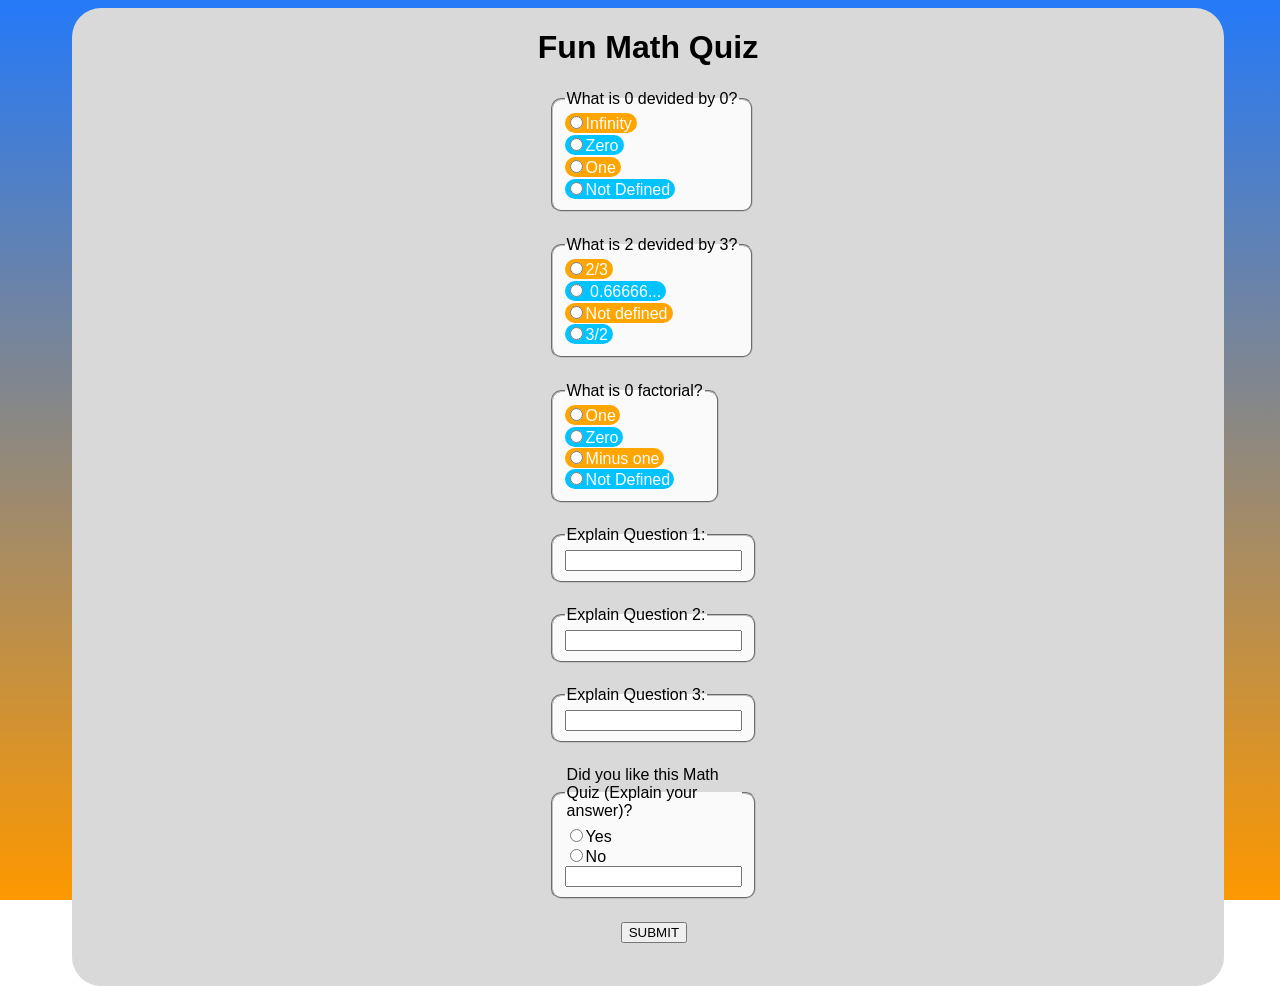
==== commit dc000866: "worked on html aand css" ====
--- a/index.html
+++ b/index.html
@@ -1,131 +1,79 @@
 <!DOCTYPE html>
 <html lang="en">
 
-    <head>
+<head>
         <meta charset="UTF-8">
         <meta http-equiv="X-UA-Compatible" content="IE=edge">
         <meta name="viewport" content="width=device-width, initial-scale=1.0">
         <title>Document</title>
-        <link rel="stylesheet" href="styles.css">
-    </head>
+        <link rel="stylesheet" href="mobile.css">
+</head>
 
-    <body>
-        <div class = "box-div">
-            <h1 id="title"><a href="https://www.youtube.com/watch?v=vOMMPsiVZDc">Naître et ne pas être</a></h1>
-            <form method="post">
-                <fieldset class = "question">
-                        <legend>Les "enfants noirs" n'ont pas le droit de?</legend>
-                        <div><input type="radio" name="question1" class="checkbox" value="0" checked="checked"><label>Aller à l'école</label></div>
-                        <div><input type="radio" name="question1" class="checkbox" value="1"><label>Ouvrir on compte en banc</label></div>
-                        <div><input type="radio" name="question1" class="checkbox" value="2"><label>Postuller un emplois</label></div>
-                        <div><input type="radio" name="question1" class="checkbox" value="3"><label>Toutes les reponses</label></div>
-                    </fieldset>
-                    <fieldset class = "question">
-                        <legend>Combien d'argent il faut payer pour les ammendes de Lìshuì aujourd'hui?</legend>
-                        <div><input type="radio" name="question2" class="checkbox" value="0" checked="checked"><label>600€</label></div>
-                        <div><input type="radio" name="question2" class="checkbox" value="1"><label">12000€</label></div>
-                        <div><input type="radio" name="question2" class="checkbox" value="2"><label>600$</label></div>
-                        <div><input type="radio" name="question2" class="checkbox" value="3"><label>12000$</label></div>
-                    </fieldset>
-                    <fieldset class = "question">
-                        <legend>Chaque jour elle va dans la bibliothéque pour?</legend>
-                        <div><input type="radio" name="question3" class="checkbox" value="0" checked="checked"><label>Passer de temps au centre-ville</label></div>
-                        <div><input type="radio" name="question3" class="checkbox" value="1"><label>Apprendre sur le loi chinois</label></div>
-                        <div><input type="radio" name="question3" class="checkbox" value="2"><label>Passer sa temps libre par lire des romains</label></div>
-                        <div><input type="radio" name="question3" class="checkbox" value="3"><label>Toutes les reponses</label></div>
-                    </fieldset>
-                    <fieldset class = "question">
-                        <legend>Pourqoui les avocats ne voulaint pas défendre Lìshuì?</legend>
-                        <div><input type="textarea" name="question4" class="textbox"></div>
-                    </fieldset>
-                    <fieldset class = "question">
-                        <legend>Pourqoui les parents de Ron ont prétendu de se séparer pour sept mois?</legend>
-                        <div><input type="textarea" name="question5" class="textbox"></div>
-                    </fieldset>
-                    <fieldset class = "question">
-                        <legend>Pourquoi les ammendes changent dependant d'où on vie?</legend>
-                        <div><input type="textarea" name="question6" class="textbox"></div>
-                    </fieldset>
-                    <fieldset class = "question">
-                        <legend>Est-ce que tu trouve que la politique enfant unique est nécessaire? Qu'est-ce que tu changerais?</legend>
-                        <div id="divYN"><input type="radio" name="question7" class="yesNo" value="0" style="accent-color:#FD9800" checked="checked"><label>Yes</label>
-                             <input type="radio" name="question7" class="yesNo" value="1" style="accent-color:#0000ff"><label>No</label></div>
-                        <div><input type="textarea" name="question8" class="textbox"></div>
-                    </fieldset>
-                <input type="submit" value="SUBMIT" id="submit">
-            </form>
-            <div id= "statistics">
-                <figure class="pie-chart" style="background:
-                    radial-gradient(
-                        circle closest-side,
-                        white 0,
-                        white 26.22%,
-                        transparent 26.22%,
-                        transparent 46%,
-                        white 0
-                    ),
-                    conic-gradient(
-                        #00ff00 0,
-                        #00ff00 50%,
-                        #ff0000 0,
-                        #ff0000 100%
-                    );">
-                    <h2>Question 1</h2>
-                </figure>
-                <figure class="pie-chart" style="background:
-                    radial-gradient(
-                        circle closest-side,
-                        white 0,
-                        white 26.22%,
-                        transparent 26.22%,
-                        transparent 46%,
-                        white 0
-                    ),
-                    conic-gradient(
-                        #00ff00 0,
-                        #00ff00 50%,
-                        #ff0000 0,
-                        #ff0000 100%
-                    );">
-                    <h2>Question 2</h2>
-                </figure>
-                <figure class="pie-chart" style="background:
-                    radial-gradient(
-                        circle closest-side,
-                        white 0,
-                        white 26.22%,
-                        transparent 26.22%,
-                        transparent 46%,
-                        white 0
-                    ),
-                    conic-gradient(
-                        #00ff00 0,
-                        #00ff00 50%,
-                        #ff0000 0,
-                        #ff0000 100%
-                    );">
-                    <h2>Question 3</h2>
-                </figure>
-                <figure class="pie-chart" style="background:
-                    radial-gradient(
-                        circle closest-side,
-                        white 0,
-                        white 26.22%,
-                        transparent 26.22%,
-                        transparent 46%,
-                        white 0
-                    ),
-                    conic-gradient(
-                        #FD9800 0,
-                        #FD9800 50%,
-                        #0000ff 0,
-                        #0000ff 100%
-                    );">
-                    <h2>Question 7</h2>
-                </figure> 
-            </div>
+<body>
+        <div class="box-div">
+                <form method="post" action="<?php echo $_SERVER['PHP_SELF'];?>">
+                        <h1 id="titre">Fun Math Quiz</h1>
+                        <fieldset class="question">
+                                <legend>What is 0 devided by 0?</legend>
+                                <div class="orange" ><input type="radio" name="question1" class="checkbox"
+                                                value="0" id="q1"><label for="q1">Infinity</label></div>
+                                <div class="blue"><input type="radio" name="question1"     class="checkbox" value="1" id="q2"><label for="q2">Zero</label>
+                                </div>
+                                <div class="orange"><input type="radio" name="question1" class="checkbox" value="2" id="q3"><label for="q3">One</label>
+                                </div>
+                                <div class="blue"><input type="radio" name="question1" class="checkbox" value="3" id="q4"><label for="q4">Not
+                                                Defined</label></div>
+                        </fieldset>
+                        <fieldset class="question">
+                                <legend>What is 2 devided by 3?</legend>
+                                <div class="orange"><input type="radio" name="question2" class="checkbox" value="0" id="q5"><label for="q5">2/3</label>
+                                </div>
+                                <div class="blue"><input type="radio" name="question2" class="checkbox" value="1" id="q6">
+                                        <label for="q6">0.66666...</label>
+                                </div>
+                                <div class="orange"><input type="radio" name="question2" class="checkbox" value="2" id="q7"><label for="q7">Not
+                                                defined</label></div>
+                                <div class="blue"><input type="radio" name="question2" class="checkbox" value="3" id="q8"><label for="q8">3/2</label>
+                                </div>
+                        </fieldset>
+                        <fieldset class="question">
+                                <legend>What is 0 factorial?</legend>
+                                <div class="orange"><input type="radio" name="question3" class="checkbox" value="0" id="q9"><label for="q9">One</label>
+                                </div>
+                                <div class="blue"><input type="radio" name="question3" class="checkbox" value="1" id="q10"><label>Zero</label>
+                                </div>
+                                <div class="orange"><input type="radio" name="question3" class="checkbox" value="2" id="q11"><label for="q11">Minus
+                                                one</label></div>
+                                <div class="blue"><input type="radio" name="question3" class="checkbox" value="3" id="q12"><label for="12">Not
+                                                Defined</label></div>
+                        </fieldset>
+                        <fieldset class="question">
+                                <legend>Explain Question 1:</legend>
+                                <div><input type="text" name="question4" class="textbox"></div>
+                        </fieldset>
+                        <fieldset class="question">
+                                <legend>Explain Question 2:</legend>
+                                <div><input type="text" name="question5" class="textbox"></div>
+                        </fieldset>
+                        <fieldset class="question">
+                                <legend>Explain Question 3:</legend>
+                                <div><input type="text" name="question6" class="textbox"></div>
+                        </fieldset>
+                        <fieldset class="question" id="last-question">
+                                <legend>Did you like this Math Quiz (Explain your answer)?</legend>
+                                <div><input type="radio" name="question7" class="yesNo" value="0"><label>Yes</label>
+                                </div>
+                                <div><input type="radio" name="question7" class="yesNo" value="1"><label>No</label>
+                                </div>
+                                <div><input type="text" name="question7.2" class="textbox"></div>
+                        </fieldset>
+                        <input type="submit" value="SUBMIT" class="submit">
+                </form>
+                <h1 id="counter">
+                       
+                </h1>
         </div>
         <script src="script.js"></script>
-    </body>
+</body>
 
 </html>
--- a/mobile.css
+++ b/mobile.css
@@ -0,0 +1,83 @@
+:root {
+
+height: 100%;
+width: 100%;
+
+    background: linear-gradient(0deg, #FD9800 0%, rgba(0, 102, 255, 0.880208) 102.64%, rgba(217, 217, 217, 0) 102.65%);
+    background-attachment: fixed;
+font-family: Verdana, Tahoma, sans-serif;
+font-size: 100%;
+
+}
+
+body{
+    height: 100%;
+    width: 100%;
+}
+
+.box-div {
+
+    display: flex;
+    align-items:center;
+    justify-content: center;
+    flex-direction: column;
+
+    margin-right: 5%;
+    margin-left: 5%;
+    
+    position: absolute;
+    width: 90%;
+    
+    background: #D9D9D9;
+    border-radius: 29px;
+
+
+}
+.question {
+    z-index: 0;
+    background: rgba(255, 255, 255, 0.880208);
+    display: flex;
+    align-items:flex-start;
+    justify-content: center;
+    width: fit-content;
+    flex-direction: column;
+    margin: 6%;
+    margin-left: 25%;
+    border-radius: 10px;
+
+}
+
+
+ 
+
+.orange{
+    background-color: orange;
+    border-radius: 10px;
+    padding-right: 3%;
+    color: white;
+    margin-bottom: 1%;
+}
+p{
+text-align: center;
+}
+
+h1{
+   text-align: center;
+}
+
+.blue{
+    margin-bottom: 1%;
+background: rgb(0, 195, 255);
+border-radius: 10px;
+padding-right: 3%;
+color: white;
+}
+
+.submit{
+position: relative;
+left: 43%;
+}
+
+#last-question{
+width: 10%;
+}
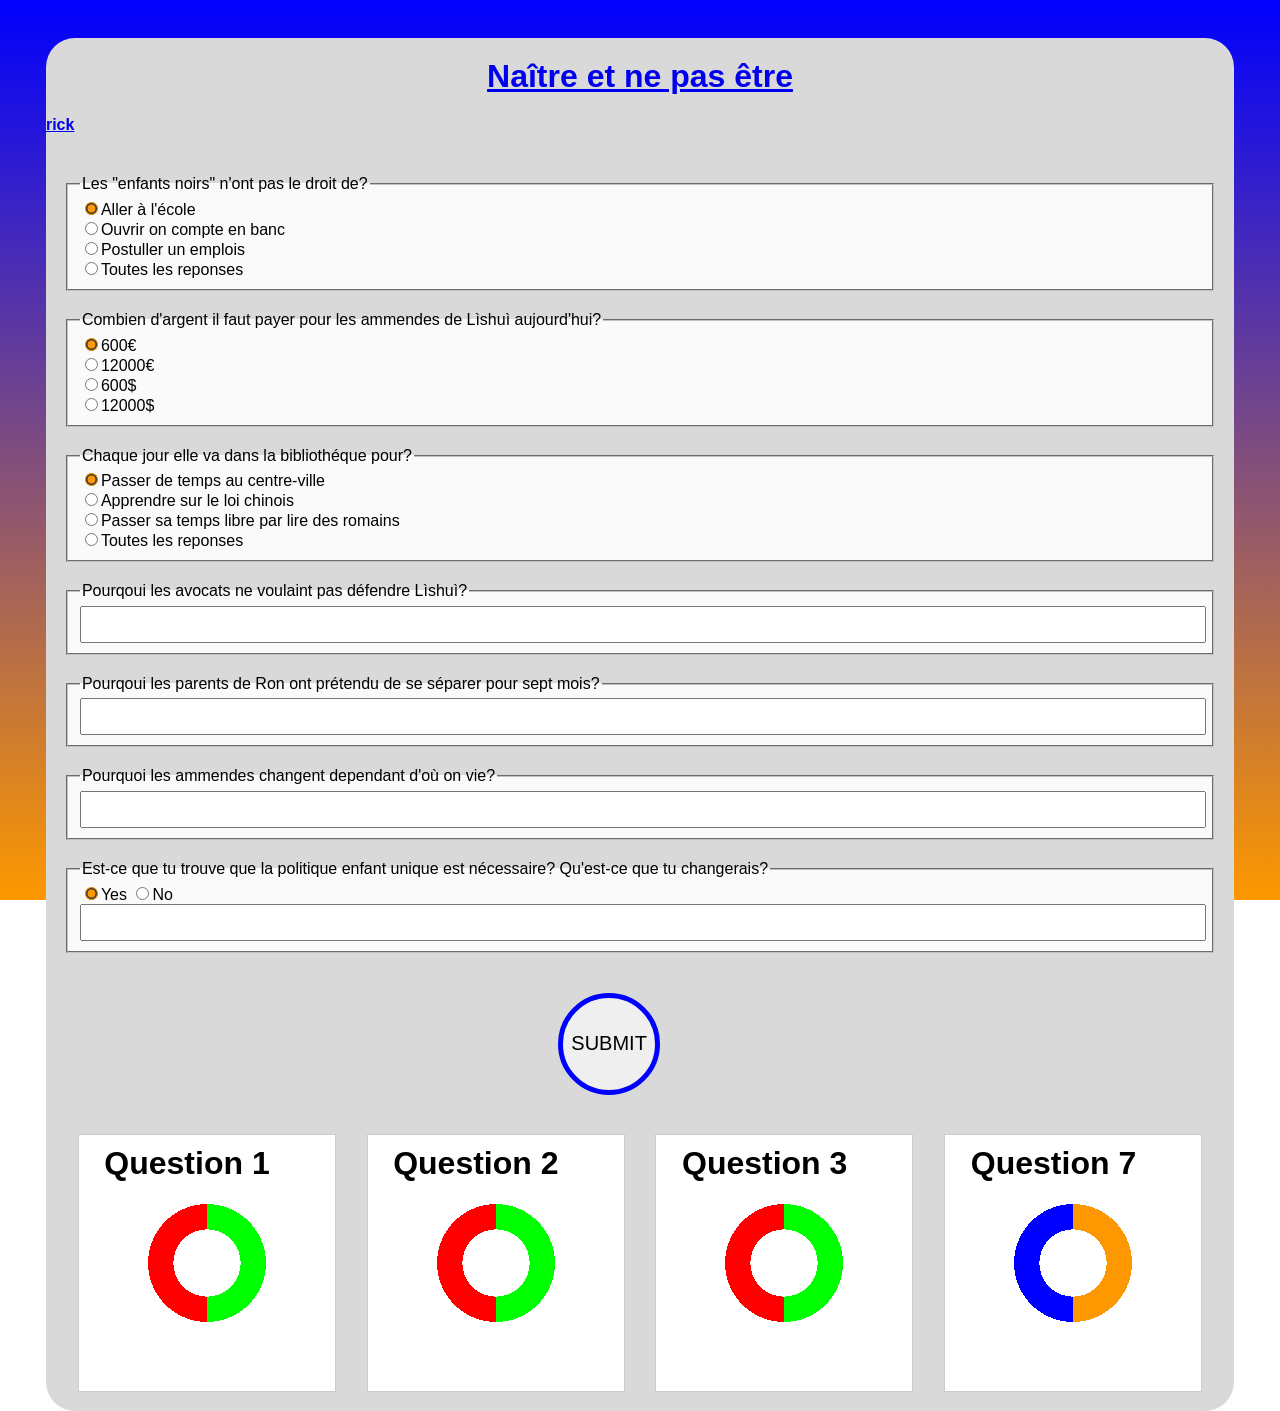
==== commit b1c80962: "added new border design and added easter eggs!!!??" ====
--- a/index.html
+++ b/index.html
@@ -1,79 +1,132 @@
 <!DOCTYPE html>
 <html lang="en">
 
-<head>
+    <head>
         <meta charset="UTF-8">
         <meta http-equiv="X-UA-Compatible" content="IE=edge">
         <meta name="viewport" content="width=device-width, initial-scale=1.0">
         <title>Document</title>
-        <link rel="stylesheet" href="mobile.css">
-</head>
+        <link rel="stylesheet" href="styles.css">
+    </head>
 
-<body>
-        <div class="box-div">
-                <form method="post" action="<?php echo $_SERVER['PHP_SELF'];?>">
-                        <h1 id="titre">Fun Math Quiz</h1>
-                        <fieldset class="question">
-                                <legend>What is 0 devided by 0?</legend>
-                                <div class="orange" ><input type="radio" name="question1" class="checkbox"
-                                                value="0" id="q1"><label for="q1">Infinity</label></div>
-                                <div class="blue"><input type="radio" name="question1"     class="checkbox" value="1" id="q2"><label for="q2">Zero</label>
-                                </div>
-                                <div class="orange"><input type="radio" name="question1" class="checkbox" value="2" id="q3"><label for="q3">One</label>
-                                </div>
-                                <div class="blue"><input type="radio" name="question1" class="checkbox" value="3" id="q4"><label for="q4">Not
-                                                Defined</label></div>
-                        </fieldset>
-                        <fieldset class="question">
-                                <legend>What is 2 devided by 3?</legend>
-                                <div class="orange"><input type="radio" name="question2" class="checkbox" value="0" id="q5"><label for="q5">2/3</label>
-                                </div>
-                                <div class="blue"><input type="radio" name="question2" class="checkbox" value="1" id="q6">
-                                        <label for="q6">0.66666...</label>
-                                </div>
-                                <div class="orange"><input type="radio" name="question2" class="checkbox" value="2" id="q7"><label for="q7">Not
-                                                defined</label></div>
-                                <div class="blue"><input type="radio" name="question2" class="checkbox" value="3" id="q8"><label for="q8">3/2</label>
-                                </div>
-                        </fieldset>
-                        <fieldset class="question">
-                                <legend>What is 0 factorial?</legend>
-                                <div class="orange"><input type="radio" name="question3" class="checkbox" value="0" id="q9"><label for="q9">One</label>
-                                </div>
-                                <div class="blue"><input type="radio" name="question3" class="checkbox" value="1" id="q10"><label>Zero</label>
-                                </div>
-                                <div class="orange"><input type="radio" name="question3" class="checkbox" value="2" id="q11"><label for="q11">Minus
-                                                one</label></div>
-                                <div class="blue"><input type="radio" name="question3" class="checkbox" value="3" id="q12"><label for="12">Not
-                                                Defined</label></div>
-                        </fieldset>
-                        <fieldset class="question">
-                                <legend>Explain Question 1:</legend>
-                                <div><input type="text" name="question4" class="textbox"></div>
-                        </fieldset>
-                        <fieldset class="question">
-                                <legend>Explain Question 2:</legend>
-                                <div><input type="text" name="question5" class="textbox"></div>
-                        </fieldset>
-                        <fieldset class="question">
-                                <legend>Explain Question 3:</legend>
-                                <div><input type="text" name="question6" class="textbox"></div>
-                        </fieldset>
-                        <fieldset class="question" id="last-question">
-                                <legend>Did you like this Math Quiz (Explain your answer)?</legend>
-                                <div><input type="radio" name="question7" class="yesNo" value="0"><label>Yes</label>
-                                </div>
-                                <div><input type="radio" name="question7" class="yesNo" value="1"><label>No</label>
-                                </div>
-                                <div><input type="text" name="question7.2" class="textbox"></div>
-                        </fieldset>
-                        <input type="submit" value="SUBMIT" class="submit">
-                </form>
-                <h1 id="counter">
-                       
-                </h1>
+    <body>
+        <div class = "box-div">
+            <h1 id="title"><a href="https://www.youtube.com/watch?v=vOMMPsiVZDc">Naître et ne pas être</a></h1>
+            <h4 class="easter-egg"><a class="easter-egg" href="https://youtu.be/39UDZMgPg5k" target="_blank">rick</a></h4>
+            <form method="post">
+                <fieldset class = "question">
+                        <legend>Les "enfants noirs" n'ont pas le droit de?</legend>
+                        <div class=""><input type="radio" name="question1" class="checkbox" value="0" checked="checked" style="accent-color:#FD9800"><label>Aller à l'école</label></div>
+                        <div><input type="radio" name="question1" class="checkbox" value="1"><label>Ouvrir on compte en banc</label></div>
+                        <div><input type="radio" name="question1" class="checkbox" value="2" style="accent-color:#FD9800"><label>Postuller un emplois</label></div>
+                        <div><input type="radio" name="question1" class="checkbox" value="3"><label>Toutes les reponses</label></div>
+                    </fieldset>
+                    <fieldset class = "question">
+                        <legend>Combien d'argent il faut payer pour les ammendes de Lìshuì aujourd'hui?</legend>
+                        <div><input type="radio" name="question2" class="checkbox" value="0" checked="checked" style="accent-color:#FD9800" ><label>600€</label></div>
+                        <div><input type="radio" name="question2" class="checkbox" value="1"><label">12000€</label></div>
+                        <div><input type="radio" name="question2" class="checkbox" value="2" style="accent-color:#FD9800"><label>600$</label></div>
+                        <div><input type="radio" name="question2" class="checkbox" value="3"><label>12000$</label></div>
+                    </fieldset>
+                    <fieldset class = "question">
+                        <legend>Chaque jour elle va dans la bibliothéque pour?</legend>
+                        <div><input type="radio" name="question3" class="checkbox" value="0" checked="checked" style="accent-color:#FD9800"><label>Passer de temps au centre-ville</label></div>
+                        <div><input type="radio" name="question3" class="checkbox" value="1"><label>Apprendre sur le loi chinois</label></div>
+                        <div><input type="radio" name="question3" class="checkbox" value="2" style="accent-color:#FD9800"><label>Passer sa temps libre par lire des romains</label></div>
+                        <div><input type="radio" name="question3" class="checkbox" value="3"><label>Toutes les reponses</label></div>
+                    </fieldset>
+                    <fieldset class = "question">
+                        <legend>Pourqoui les avocats ne voulaint pas défendre Lìshuì?</legend>
+                        <div><input type="textarea" name="question4" class="textbox"></div>
+                    </fieldset>
+                    <fieldset class = "question">
+                        <legend>Pourqoui les parents de Ron ont prétendu de se séparer pour sept mois?</legend>
+                        <div><input type="textarea" name="question5" class="textbox"></div>
+                    </fieldset>
+                    <fieldset class = "question">
+                        <legend>Pourquoi les ammendes changent dependant d'où on vie?</legend>
+                        <div><input type="textarea" name="question6" class="textbox" ></div>
+                    </fieldset>
+                    <fieldset class = "question">
+                        <legend>Est-ce que tu trouve que la politique enfant unique est nécessaire? Qu'est-ce que tu changerais?</legend>
+                        <div id="divYN"><input type="radio" name="question7" class="yesNo" value="0" style="accent-color:#FD9800" checked="checked"><label>Yes</label>
+                             <input type="radio" name="question7" class="yesNo" value="1" style="accent-color:#0000ff"><label>No</label></div>
+                        <div><input type="textarea" name="question8" class="textbox"></div>
+                    </fieldset>
+                <input type="submit" value="SUBMIT" id="submit">
+            </form>
+            <div id= "statistics">
+                <figure class="pie-chart" style="background:
+                    radial-gradient(
+                        circle closest-side,
+                        white 0,
+                        white 26.22%,
+                        transparent 26.22%,
+                        transparent 46%,
+                        white 0
+                    ),
+                    conic-gradient(
+                        #00ff00 0,
+                        #00ff00 50%,
+                        #ff0000 0,
+                        #ff0000 100%
+                    );">
+                    <h2>Question 1</h2>
+                </figure>
+                <figure class="pie-chart" style="background:
+                    radial-gradient(
+                        circle closest-side,
+                        white 0,
+                        white 26.22%,
+                        transparent 26.22%,
+                        transparent 46%,
+                        white 0
+                    ),
+                    conic-gradient(
+                        #00ff00 0,
+                        #00ff00 50%,
+                        #ff0000 0,
+                        #ff0000 100%
+                    );">
+                    <h2>Question 2</h2>
+                </figure>
+                <figure class="pie-chart" style="background:
+                    radial-gradient(
+                        circle closest-side,
+                        white 0,
+                        white 26.22%,
+                        transparent 26.22%,
+                        transparent 46%,
+                        white 0
+                    ),
+                    conic-gradient(
+                        #00ff00 0,
+                        #00ff00 50%,
+                        #ff0000 0,
+                        #ff0000 100%
+                    );">
+                    <h2>Question 3</h2>
+                </figure>
+                <figure class="pie-chart" style="background:
+                    radial-gradient(
+                        circle closest-side,
+                        white 0,
+                        white 26.22%,
+                        transparent 26.22%,
+                        transparent 46%,
+                        white 0
+                    ),
+                    conic-gradient(
+                        #FD9800 0,
+                        #FD9800 50%,
+                        #0000ff 0,
+                        #0000ff 100%
+                    );">
+                    <h2>Question 7</h2>
+                </figure> 
+            </div>
         </div>
         <script src="script.js"></script>
-</body>
+    </body>
 
 </html>
--- a/styles.css
+++ b/styles.css
@@ -0,0 +1,101 @@
+:root {
+
+    position: absolute;
+    width: 100%;
+    height: 100%;
+
+    background: linear-gradient(0deg, #FD9800 0%, #0000ff 100%);
+    background-attachment: fixed;
+    font-family: Verdana, Geneva, Tahoma, sans-serif;
+    font-size: 100%;
+}
+
+.box-div {
+
+    display: flex;
+    align-items:stretch;
+    justify-content: center;
+    flex-direction: column;
+    margin: 3%;
+    background: #D9D9D9;
+    border-radius: 29px;
+}
+
+
+.question {
+    z-index: 0;
+    background: rgba(255, 255, 255, 0.880208);
+    display: flex;
+    align-items:stretch;
+    justify-content: center;
+    flex-direction: column;
+    margin: 20px;
+    padding-right: 20px;
+}
+
+
+#title {
+    margin: 20px auto 0px auto;
+}
+
+
+.pie-chart {
+	position: relative;
+	width: 20vw;
+	min-height: 20vw;
+	margin: 20px 0px;
+	outline: 1px solid #ccc;
+}
+.pie-chart h2 {
+	position: absolute;
+    font-size: 2.5vw;
+	margin: 2vw;
+    margin-top: 0.8vw;
+}
+.pie-chart span:after {
+	display: inline-block;
+	content: "";
+	width: 0.8em;
+	height: 0.8em;
+	margin-left: 0.4em;
+	height: 0.8em;
+	border-radius: 0.2em;
+	background: currentColor;
+}
+
+#statistics {
+    display: flex;
+    align-items: center;
+    justify-content: space-evenly;
+    flex-direction: row;
+
+}
+
+#submit {
+    padding: auto;
+    border:5px solid #0000ff;
+    border-radius: 100%;
+    width: 8vw;
+    height: 8vw;
+    min-width: 100px;
+    min-height: 100px;
+    margin:  20px 40vw;
+    font-size: 20px;
+}
+
+#submit:hover{
+    border-width: 10px;
+    font-size: 22px;
+    font-style: bold;
+
+}
+
+.textbox {
+    width: 100%;
+    font-size: 20px;
+    padding:5px;
+}
+
+.divYN {
+    flex-direction: column;
+}
